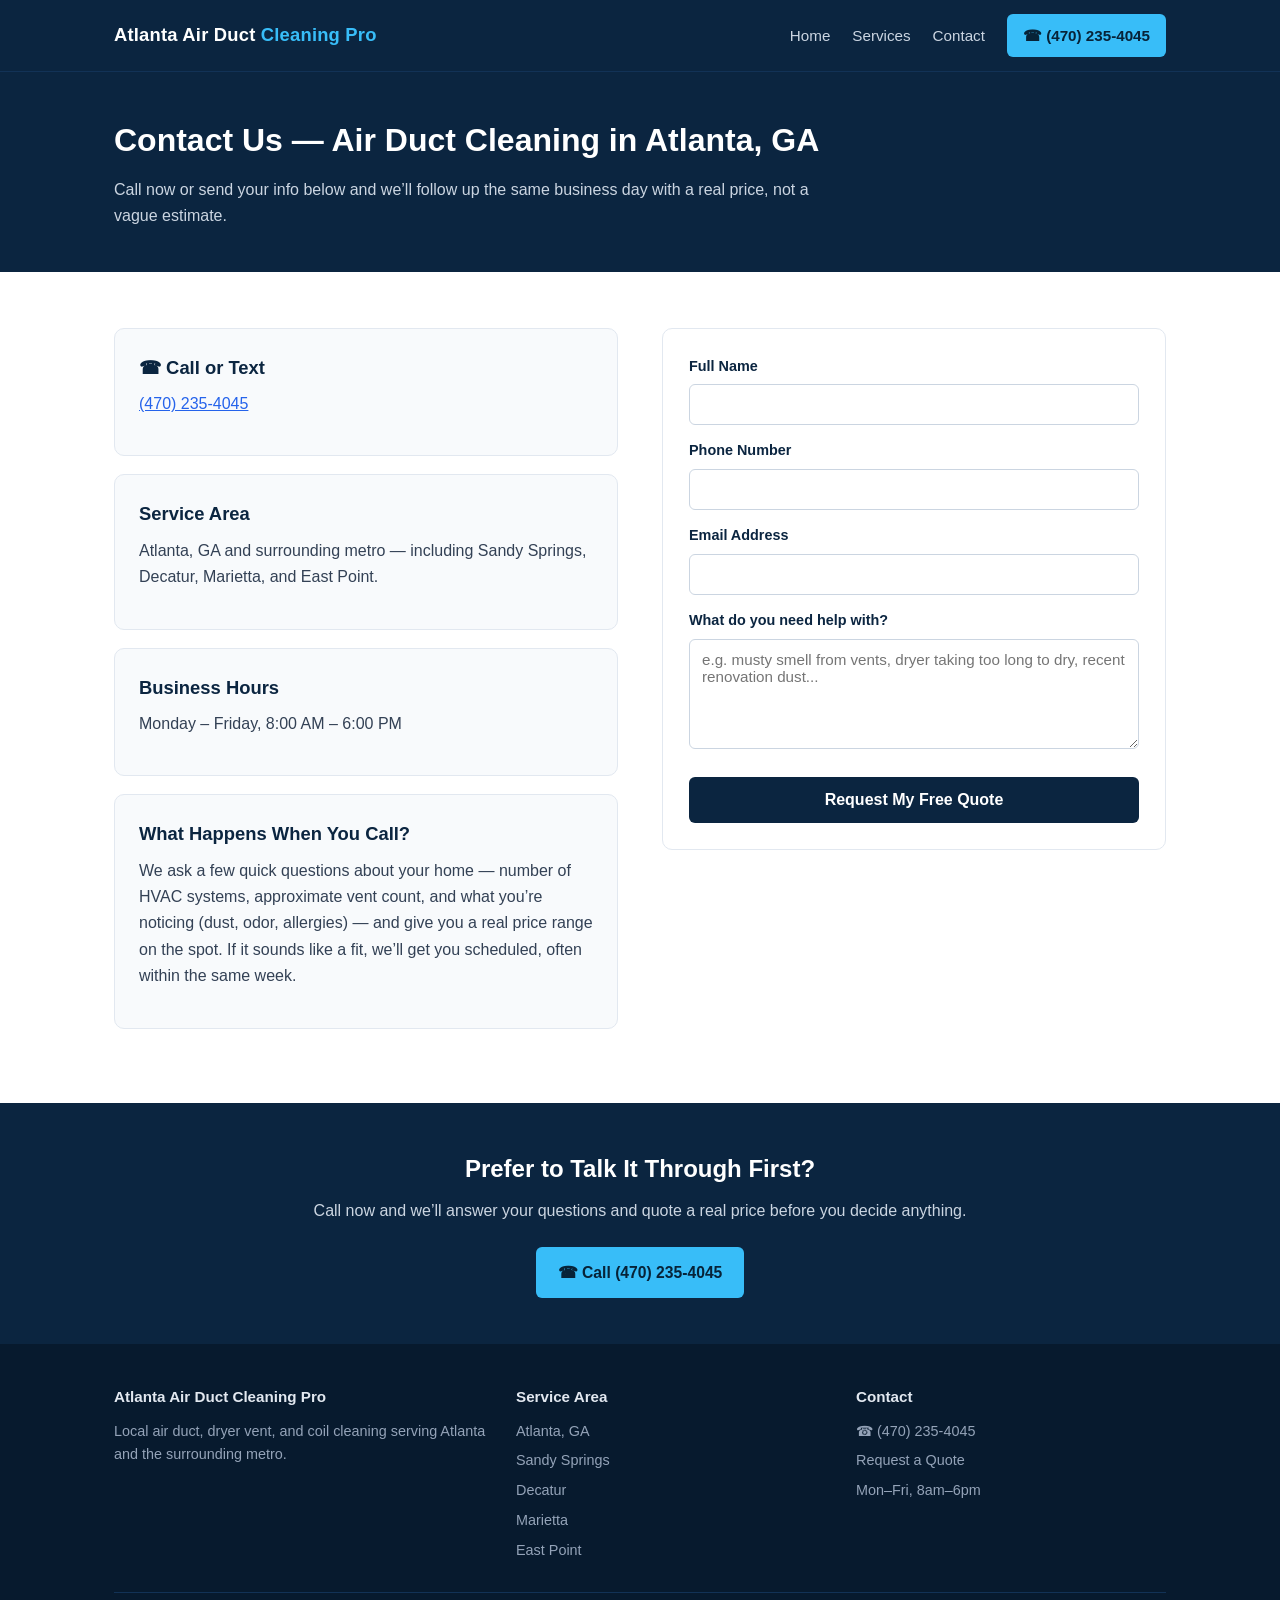
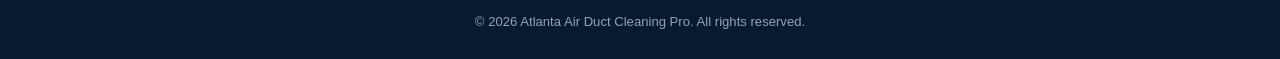
==== contact.html @ 1149c563 "Initial site build" ====
<!DOCTYPE html>
<html lang="en">
<head>
<meta charset="UTF-8">
<meta name="viewport" content="width=device-width, initial-scale=1.0">
<title>Contact Us | Air Duct Cleaning Atlanta, GA</title>
<meta name="description" content="Request a free quote for air duct cleaning in Atlanta, GA. Call (470) 235-4045 or send your details and we&rsquo;ll respond same business day.">
<link rel="canonical" href="https://atlantaairductcleaningpro.com/contact.html">
<link rel="stylesheet" href="styles.css">
<script type="application/ld+json">
{
  "@context": "https://schema.org",
  "@type": "LocalBusiness",
  "name": "Atlanta Air Duct Cleaning Pro",
  "telephone": "+14702354045",
  "address": {
    "@type": "PostalAddress",
    "addressLocality": "Atlanta",
    "addressRegion": "GA",
    "addressCountry": "US"
  },
  "areaServed": "Atlanta, GA",
  "description": "Contact Atlanta Air Duct Cleaning Pro for air duct cleaning in Atlanta, GA",
  "openingHours": "Mo-Fr 08:00-18:00"
}
</script>
</head>
<body>

<header class="site-header">
  <div class="nav-wrap">
    <a href="/" class="brand">Atlanta Air Duct <span>Cleaning Pro</span></a>
    <nav class="main-nav">
      <a href="/" class="nav-link">Home</a>
      <a href="/services.html" class="nav-link">Services</a>
      <a href="/contact.html" class="nav-link">Contact</a>
      <a href="tel:+14702354045" class="nav-phone">&#9742; (470) 235-4045</a>
    </nav>
  </div>
</header>

<section class="page-hero">
  <div class="container">
    <h1>Contact Us &mdash; Air Duct Cleaning in Atlanta, GA</h1>
    <p>Call now or send your info below and we&rsquo;ll follow up the same business day with a real price, not a vague estimate.</p>
  </div>
</section>

<section class="page-section">
  <div class="container contact-grid">
    <div>
      <div class="info-box">
        <h3>&#9742; Call or Text</h3>
        <p><a href="tel:+14702354045" style="color:#2563eb;text-decoration:underline;">(470) 235-4045</a></p>
      </div>
      <div class="info-box">
        <h3>Service Area</h3>
        <p>Atlanta, GA and surrounding metro &mdash; including Sandy Springs, Decatur, Marietta, and East Point.</p>
      </div>
      <div class="info-box">
        <h3>Business Hours</h3>
        <p>Monday &ndash; Friday, 8:00 AM &ndash; 6:00 PM</p>
      </div>
      <div class="info-box">
        <h3>What Happens When You Call?</h3>
        <p>We ask a few quick questions about your home &mdash; number of HVAC systems, approximate vent count, and what you&rsquo;re noticing (dust, odor, allergies) &mdash; and give you a real price range on the spot. If it sounds like a fit, we&rsquo;ll get you scheduled, often within the same week.</p>
      </div>
    </div>

    <div>
      <form class="lead-form" action="https://formspree.io/f/xzdnjpvz" method="POST">
        <label for="name">Full Name</label>
        <input type="text" id="name" name="name" required>

        <label for="phone">Phone Number</label>
        <input type="tel" id="phone" name="phone" required>

        <label for="email">Email Address</label>
        <input type="email" id="email" name="email" required>

        <label for="message">What do you need help with?</label>
        <textarea id="message" name="message" placeholder="e.g. musty smell from vents, dryer taking too long to dry, recent renovation dust..."></textarea>

        <input type="text" name="_gotcha" style="display:none" tabindex="-1">

        <button type="submit">Request My Free Quote</button>
      </form>
    </div>
  </div>
</section>

<section class="cta-band">
  <div class="container">
    <h2>Prefer to Talk It Through First?</h2>
    <p>Call now and we&rsquo;ll answer your questions and quote a real price before you decide anything.</p>
    <div class="cta-row" style="justify-content:center;">
      <a href="tel:+14702354045" class="btn btn-primary">&#9742; Call (470) 235-4045</a>
    </div>
  </div>
</section>

<footer class="site-footer">
  <div class="container">
    <div class="footer-grid">
      <div>
        <h4>Atlanta Air Duct Cleaning Pro</h4>
        <p>Local air duct, dryer vent, and coil cleaning serving Atlanta and the surrounding metro.</p>
      </div>
      <div>
        <h4>Service Area</h4>
        <ul>
          <li>Atlanta, GA</li>
          <li>Sandy Springs</li>
          <li>Decatur</li>
          <li>Marietta</li>
          <li>East Point</li>
        </ul>
      </div>
      <div>
        <h4>Contact</h4>
        <ul>
          <li><a href="tel:+14702354045">&#9742; (470) 235-4045</a></li>
          <li><a href="/contact.html">Request a Quote</a></li>
          <li>Mon&ndash;Fri, 8am&ndash;6pm</li>
        </ul>
      </div>
    </div>
    <div class="footer-bottom">
      &copy; 2026 Atlanta Air Duct Cleaning Pro. All rights reserved.
    </div>
  </div>
</footer>

</body>
</html>
---- styles.css ----
/* Atlanta Air Duct Cleaning Pro — site styles */

* {
  box-sizing: border-box;
  margin: 0;
  padding: 0;
}

html {
  scroll-behavior: smooth;
}

body {
  font-family: -apple-system, BlinkMacSystemFont, "Segoe UI", Roboto, Helvetica, Arial, sans-serif;
  color: #1e293b;
  line-height: 1.65;
  background: #ffffff;
}

img {
  max-width: 100%;
  display: block;
}

a {
  color: #2563eb;
}

.container {
  max-width: 1100px;
  margin: 0 auto;
  padding: 0 24px;
}

/* Header / Nav */
header.site-header {
  position: sticky;
  top: 0;
  z-index: 50;
  background: #0b2540;
  border-bottom: 1px solid #123256;
}

.nav-wrap {
  max-width: 1100px;
  margin: 0 auto;
  padding: 14px 24px;
  display: flex;
  align-items: center;
  justify-content: space-between;
  gap: 16px;
}

.brand {
  color: #ffffff;
  font-weight: 700;
  font-size: 1.15rem;
  text-decoration: none;
  letter-spacing: 0.2px;
}

.brand span {
  color: #38bdf8;
}

nav.main-nav {
  display: flex;
  align-items: center;
  gap: 22px;
}

nav.main-nav a.nav-link {
  color: #cbd5e1;
  text-decoration: none;
  font-size: 0.95rem;
  font-weight: 500;
}

nav.main-nav a.nav-link:hover {
  color: #ffffff;
}

.nav-phone {
  display: inline-flex;
  align-items: center;
  gap: 8px;
  background: #38bdf8;
  color: #072338;
  font-weight: 700;
  padding: 9px 16px;
  border-radius: 6px;
  text-decoration: none;
  font-size: 0.95rem;
  white-space: nowrap;
}

.nav-phone:hover {
  background: #0ea5e9;
}

/* Mobile nav */
.nav-toggle {
  display: none;
}

@media (max-width: 760px) {
  nav.main-nav .nav-link {
    display: none;
  }
  .nav-wrap {
    flex-wrap: wrap;
  }
}

/* Hero */
.hero {
  position: relative;
  background: #0b2540;
  color: #ffffff;
  overflow: hidden;
}

.hero-grid {
  max-width: 1100px;
  margin: 0 auto;
  padding: 56px 24px 64px;
  display: grid;
  grid-template-columns: 1.1fr 0.9fr;
  gap: 40px;
  align-items: center;
}

@media (max-width: 800px) {
  .hero-grid {
    grid-template-columns: 1fr;
    padding: 36px 20px 40px;
  }
}

.hero h1 {
  font-size: 2.3rem;
  line-height: 1.2;
  margin-bottom: 16px;
  color: #ffffff;
}

.hero p.lead {
  font-size: 1.08rem;
  color: #cbd5e1;
  margin-bottom: 24px;
}

.hero-image {
  border-radius: 10px;
  overflow: hidden;
  border: 1px solid #1c3d63;
}

.cta-row {
  display: flex;
  flex-wrap: wrap;
  gap: 14px;
}

.btn {
  display: inline-flex;
  align-items: center;
  gap: 8px;
  padding: 13px 22px;
  border-radius: 6px;
  text-decoration: none;
  font-weight: 700;
  font-size: 0.98rem;
}

.btn-primary {
  background: #38bdf8;
  color: #072338;
}

.btn-primary:hover {
  background: #0ea5e9;
}

.btn-secondary {
  background: transparent;
  color: #ffffff;
  border: 1.5px solid #45658a;
}

.btn-secondary:hover {
  border-color: #38bdf8;
}

.trust-strip {
  background: #f1f5f9;
  border-bottom: 1px solid #e2e8f0;
  padding: 14px 0;
}

.trust-strip .container {
  display: flex;
  flex-wrap: wrap;
  gap: 24px;
  justify-content: center;
  font-size: 0.92rem;
  color: #334155;
  text-align: center;
}

.trust-strip strong {
  color: #0b2540;
}

/* Sections */
section.page-section {
  padding: 56px 0;
}

section.page-section.alt {
  background: #f8fafc;
}

section.page-section h2 {
  font-size: 1.65rem;
  color: #0b2540;
  margin-bottom: 18px;
}

section.page-section h3 {
  font-size: 1.15rem;
  color: #0b2540;
  margin-bottom: 8px;
}

section.page-section p {
  margin-bottom: 14px;
  color: #334155;
}

.two-col {
  display: grid;
  grid-template-columns: 1fr 1fr;
  gap: 40px;
  align-items: center;
}

@media (max-width: 800px) {
  .two-col {
    grid-template-columns: 1fr;
  }
}

.two-col img {
  border-radius: 10px;
}

ul.check-list {
  list-style: none;
  margin: 0 0 14px 0;
}

ul.check-list li {
  padding-left: 28px;
  position: relative;
  margin-bottom: 10px;
  color: #334155;
}

ul.check-list li::before {
  content: "\2713";
  position: absolute;
  left: 0;
  top: 0;
  color: #0ea5e9;
  font-weight: 700;
}

.card-grid {
  display: grid;
  grid-template-columns: repeat(3, 1fr);
  gap: 20px;
}

@media (max-width: 800px) {
  .card-grid {
    grid-template-columns: 1fr;
  }
}

.card {
  background: #ffffff;
  border: 1px solid #e2e8f0;
  border-radius: 10px;
  padding: 22px;
}

.card h3 {
  margin-bottom: 8px;
}

.price-table {
  width: 100%;
  border-collapse: collapse;
  margin: 18px 0;
}

.price-table th,
.price-table td {
  text-align: left;
  padding: 12px 14px;
  border-bottom: 1px solid #e2e8f0;
}

.price-table th {
  background: #0b2540;
  color: #ffffff;
  font-size: 0.9rem;
}

.price-table td {
  font-size: 0.95rem;
  color: #334155;
}

/* FAQ */
.faq-item {
  background: #ffffff;
  border: 1px solid #e2e8f0;
  border-radius: 10px;
  padding: 20px 22px;
  margin-bottom: 14px;
}

.faq-item h3 {
  color: #0b2540;
  margin-bottom: 8px;
  font-size: 1.05rem;
}

.faq-item p {
  margin-bottom: 0;
}

/* Services list */
.service-block {
  border-bottom: 1px solid #e2e8f0;
  padding: 34px 0;
}

.service-block:first-of-type {
  padding-top: 0;
}

.service-block:last-of-type {
  border-bottom: none;
}

.service-block h2 {
  margin-bottom: 12px;
}

/* Contact page */
.contact-grid {
  display: grid;
  grid-template-columns: 1fr 1fr;
  gap: 44px;
}

@media (max-width: 800px) {
  .contact-grid {
    grid-template-columns: 1fr;
  }
}

.info-box {
  background: #f8fafc;
  border: 1px solid #e2e8f0;
  border-radius: 10px;
  padding: 24px;
  margin-bottom: 18px;
}

.info-box h3 {
  color: #0b2540;
  margin-bottom: 6px;
}

form.lead-form {
  background: #ffffff;
  border: 1px solid #e2e8f0;
  border-radius: 10px;
  padding: 26px;
}

form.lead-form label {
  display: block;
  font-size: 0.9rem;
  font-weight: 600;
  color: #0b2540;
  margin-bottom: 6px;
  margin-top: 14px;
}

form.lead-form label:first-child {
  margin-top: 0;
}

form.lead-form input,
form.lead-form textarea,
form.lead-form select {
  width: 100%;
  padding: 11px 12px;
  border: 1px solid #cbd5e1;
  border-radius: 6px;
  font-size: 0.95rem;
  font-family: inherit;
}

form.lead-form textarea {
  min-height: 110px;
  resize: vertical;
}

form.lead-form button {
  margin-top: 20px;
  width: 100%;
  background: #0b2540;
  color: #ffffff;
  border: none;
  padding: 14px;
  border-radius: 6px;
  font-weight: 700;
  font-size: 1rem;
  cursor: pointer;
}

form.lead-form button:hover {
  background: #123256;
}

/* Bottom CTA band */
.cta-band {
  background: #0b2540;
  color: #ffffff;
  padding: 46px 0;
  text-align: center;
}

.cta-band h2 {
  color: #ffffff;
  margin-bottom: 10px;
}

.cta-band p {
  color: #cbd5e1;
  margin-bottom: 22px;
}

/* Footer */
footer.site-footer {
  background: #071a2e;
  color: #94a3b8;
  padding: 40px 0 26px;
  font-size: 0.9rem;
}

.footer-grid {
  display: grid;
  grid-template-columns: 1.2fr 1fr 1fr;
  gap: 30px;
  margin-bottom: 24px;
}

@media (max-width: 760px) {
  .footer-grid {
    grid-template-columns: 1fr;
  }
}

footer.site-footer h4 {
  color: #e2e8f0;
  margin-bottom: 10px;
  font-size: 0.95rem;
}

footer.site-footer a {
  color: #94a3b8;
  text-decoration: none;
}

footer.site-footer a:hover {
  color: #ffffff;
}

footer.site-footer ul {
  list-style: none;
}

footer.site-footer ul li {
  margin-bottom: 6px;
}

.footer-bottom {
  border-top: 1px solid #123256;
  padding-top: 18px;
  text-align: center;
  font-size: 0.82rem;
}

/* Breadcrumb-ish page intro for service pages */
.page-hero {
  background: #0b2540;
  color: #ffffff;
  padding: 42px 0;
}

.page-hero h1 {
  color: #ffffff;
  font-size: 2rem;
  margin-bottom: 10px;
}

.page-hero p {
  color: #cbd5e1;
  max-width: 700px;
}

.compare-grid {
  display: grid;
  grid-template-columns: 1fr 1fr;
  gap: 20px;
}

@media (max-width: 800px) {
  .compare-grid {
    grid-template-columns: 1fr;
  }
}

.compare-grid .card h3 {
  color: #0b2540;
}
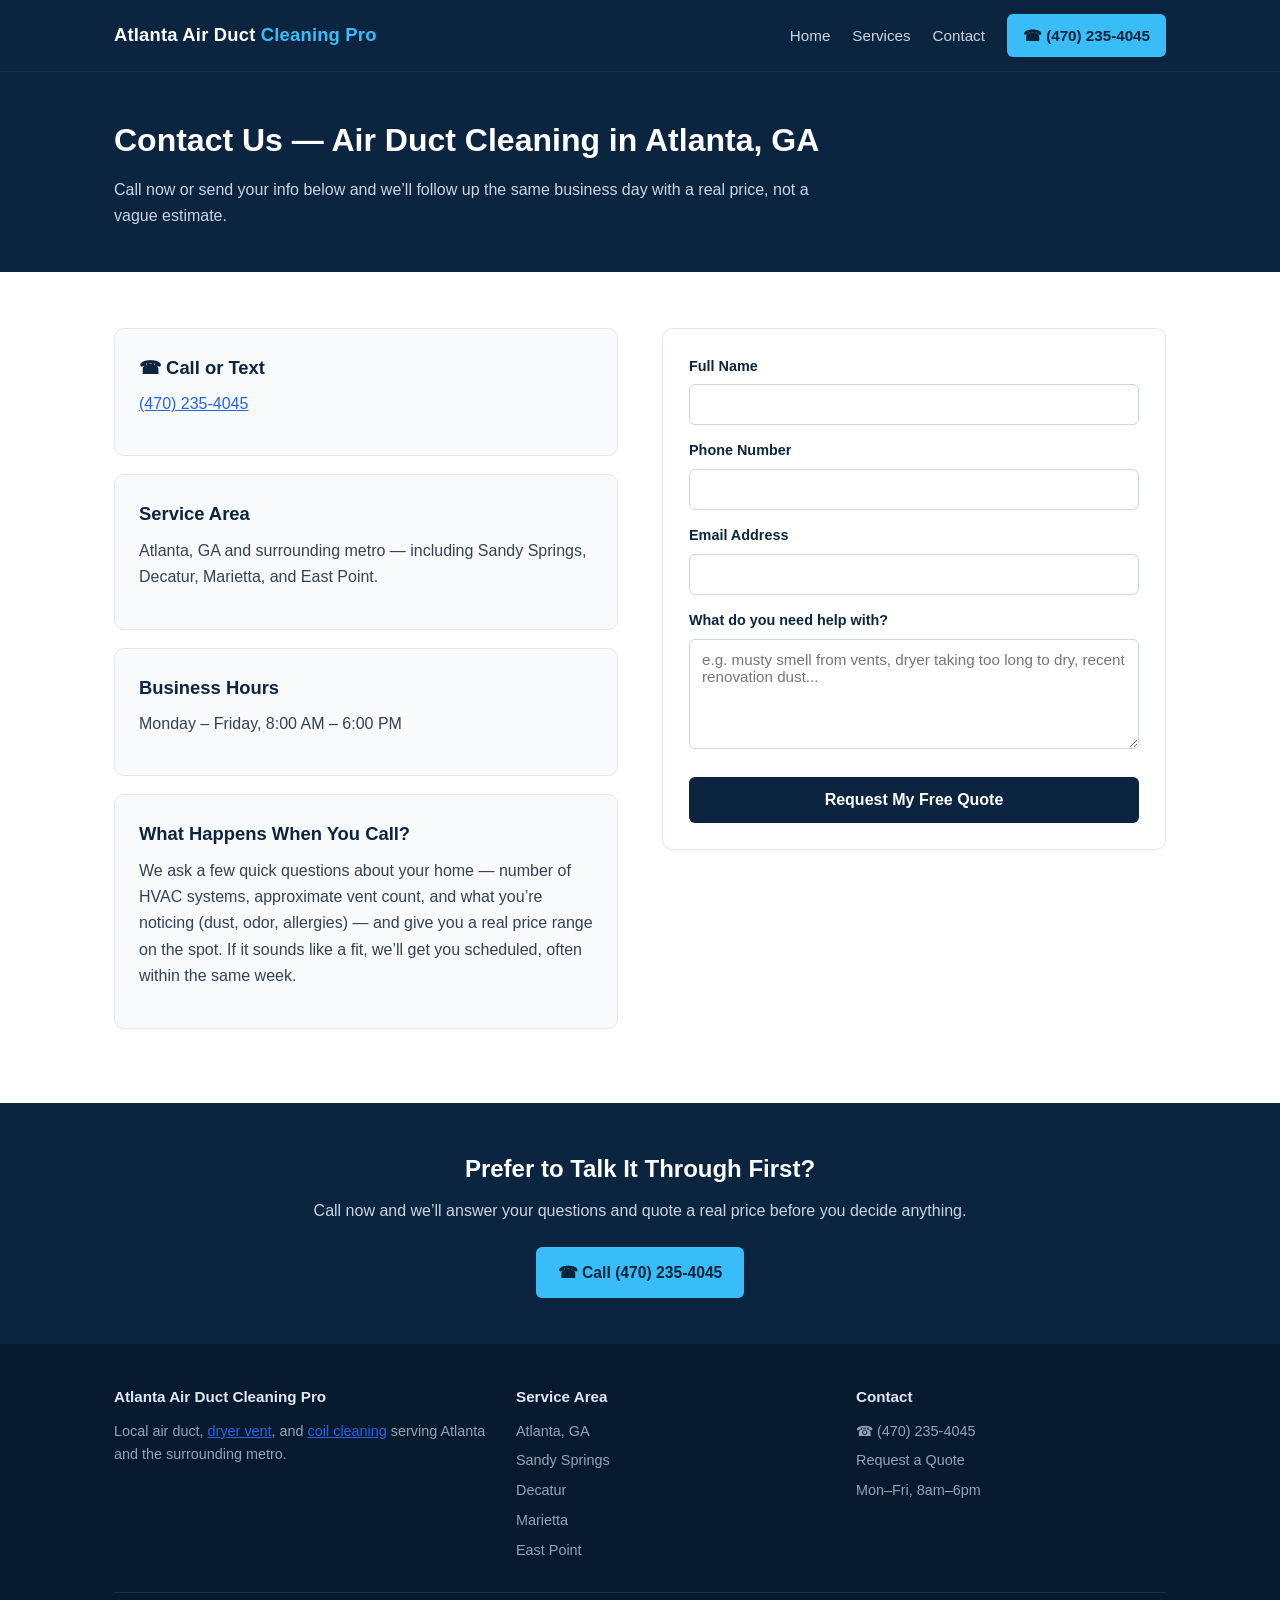
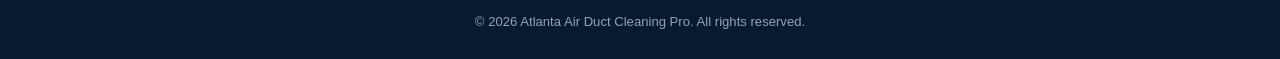
==== commit 4a3f7dff: "Add contextual internal links with descriptive anchor text (A3)" ====
--- a/contact.html
+++ b/contact.html
@@ -1,12 +1,13 @@
 <!DOCTYPE html>
+
 <html lang="en">
 <head>
-<meta charset="UTF-8">
-<meta name="viewport" content="width=device-width, initial-scale=1.0">
+<meta charset="utf-8"/>
+<meta content="width=device-width, initial-scale=1.0" name="viewport"/>
 <title>Contact Us | Air Duct Cleaning Atlanta, GA</title>
-<meta name="description" content="Request a free quote for air duct cleaning in Atlanta, GA. Call (470) 235-4045 or send your details and we&rsquo;ll respond same business day.">
-<link rel="canonical" href="https://atlantaairductcleaningpro.com/contact.html">
-<link rel="stylesheet" href="styles.css">
+<meta content="Request a free quote for air duct cleaning in Atlanta, GA. Call (470) 235-4045 or send your details and we’ll respond same business day." name="description"/>
+<link href="https://atlantaairductcleaningpro.com/contact.html" rel="canonical"/>
+<link href="styles.css" rel="stylesheet"/>
 <script type="application/ld+json">
 {
   "@context": "https://schema.org",
@@ -26,110 +27,98 @@
 </script>
 </head>
 <body>
-
 <header class="site-header">
-  <div class="nav-wrap">
-    <a href="/" class="brand">Atlanta Air Duct <span>Cleaning Pro</span></a>
-    <nav class="main-nav">
-      <a href="/" class="nav-link">Home</a>
-      <a href="/services.html" class="nav-link">Services</a>
-      <a href="/contact.html" class="nav-link">Contact</a>
-      <a href="tel:+14702354045" class="nav-phone">&#9742; (470) 235-4045</a>
-    </nav>
-  </div>
+<div class="nav-wrap">
+<a class="brand" href="/">Atlanta Air Duct <span>Cleaning Pro</span></a>
+<nav class="main-nav">
+<a class="nav-link" href="/">Home</a>
+<a class="nav-link" href="/services.html">Services</a>
+<a class="nav-link" href="/contact.html">Contact</a>
+<a class="nav-phone" href="tel:+14702354045">☎ (470) 235-4045</a>
+</nav>
+</div>
 </header>
-
 <section class="page-hero">
-  <div class="container">
-    <h1>Contact Us &mdash; Air Duct Cleaning in Atlanta, GA</h1>
-    <p>Call now or send your info below and we&rsquo;ll follow up the same business day with a real price, not a vague estimate.</p>
-  </div>
+<div class="container">
+<h1>Contact Us — Air Duct Cleaning in Atlanta, GA</h1>
+<p>Call now or send your info below and we’ll follow up the same business day with a real price, not a vague estimate.</p>
+</div>
 </section>
-
 <section class="page-section">
-  <div class="container contact-grid">
-    <div>
-      <div class="info-box">
-        <h3>&#9742; Call or Text</h3>
-        <p><a href="tel:+14702354045" style="color:#2563eb;text-decoration:underline;">(470) 235-4045</a></p>
-      </div>
-      <div class="info-box">
-        <h3>Service Area</h3>
-        <p>Atlanta, GA and surrounding metro &mdash; including Sandy Springs, Decatur, Marietta, and East Point.</p>
-      </div>
-      <div class="info-box">
-        <h3>Business Hours</h3>
-        <p>Monday &ndash; Friday, 8:00 AM &ndash; 6:00 PM</p>
-      </div>
-      <div class="info-box">
-        <h3>What Happens When You Call?</h3>
-        <p>We ask a few quick questions about your home &mdash; number of HVAC systems, approximate vent count, and what you&rsquo;re noticing (dust, odor, allergies) &mdash; and give you a real price range on the spot. If it sounds like a fit, we&rsquo;ll get you scheduled, often within the same week.</p>
-      </div>
+<div class="container contact-grid">
+<div>
+<div class="info-box">
+<h3>☎ Call or Text</h3>
+<p><a href="tel:+14702354045" style="color:#2563eb;text-decoration:underline;">(470) 235-4045</a></p>
+</div>
+<div class="info-box">
+<h3>Service Area</h3>
+<p>Atlanta, GA and surrounding metro — including Sandy Springs, Decatur, Marietta, and East Point.</p>
+</div>
+<div class="info-box">
+<h3>Business Hours</h3>
+<p>Monday – Friday, 8:00 AM – 6:00 PM</p>
+</div>
+<div class="info-box">
+<h3>What Happens When You Call?</h3>
+<p>We ask a few quick questions about your home — number of HVAC systems, approximate vent count, and what you’re noticing (dust, odor, allergies) — and give you a real price range on the spot. If it sounds like a fit, we’ll get you scheduled, often within the same week.</p>
+</div>
+</div>
+<div>
+<form action="https://formspree.io/f/xzdnjpvz" class="lead-form" method="POST">
+<label for="name">Full Name</label>
+<input id="name" name="name" required="" type="text"/>
+<label for="phone">Phone Number</label>
+<input id="phone" name="phone" required="" type="tel"/>
+<label for="email">Email Address</label>
+<input id="email" name="email" required="" type="email"/>
+<label for="message">What do you need help with?</label>
+<textarea id="message" name="message" placeholder="e.g. musty smell from vents, dryer taking too long to dry, recent renovation dust..."></textarea>
+<input name="_gotcha" style="display:none" tabindex="-1" type="text"/>
+<button type="submit">Request My Free Quote</button>
+</form>
+</div>
+</div>
+</section>
+<section class="cta-band">
+<div class="container">
+<h2>Prefer to Talk It Through First?</h2>
+<p>Call now and we’ll answer your questions and quote a real price before you decide anything.</p>
+<div class="cta-row" style="justify-content:center;">
+<a class="btn btn-primary" href="tel:+14702354045">☎ Call (470) 235-4045</a>
+</div>
+</div>
+</section>
+<footer class="site-footer">
+<div class="container">
+<div class="footer-grid">
+<div>
+<h4>Atlanta Air Duct Cleaning Pro</h4>
+<p>Local air duct, <a href="dryer-vent-cleaning-atlanta.html" style="color:#2563eb;text-decoration:underline;">dryer vent</a>, and <a href="hvac-coil-cleaning-atlanta.html" style="color:#2563eb;text-decoration:underline;">coil cleaning</a> serving Atlanta and the surrounding metro.</p>
+</div>
+<div>
+<h4>Service Area</h4>
+<ul>
+<li>Atlanta, GA</li>
+<li>Sandy Springs</li>
+<li>Decatur</li>
+<li>Marietta</li>
+<li>East Point</li>
+</ul>
+</div>
+<div>
+<h4>Contact</h4>
+<ul>
+<li><a href="tel:+14702354045">☎ (470) 235-4045</a></li>
+<li><a href="/contact.html">Request a Quote</a></li>
+<li>Mon–Fri, 8am–6pm</li>
+</ul>
+</div>
+</div>
+<div class="footer-bottom">
+      © 2026 Atlanta Air Duct Cleaning Pro. All rights reserved.
     </div>
-
-    <div>
-      <form class="lead-form" action="https://formspree.io/f/xzdnjpvz" method="POST">
-        <label for="name">Full Name</label>
-        <input type="text" id="name" name="name" required>
-
-        <label for="phone">Phone Number</label>
-        <input type="tel" id="phone" name="phone" required>
-
-        <label for="email">Email Address</label>
-        <input type="email" id="email" name="email" required>
-
-        <label for="message">What do you need help with?</label>
-        <textarea id="message" name="message" placeholder="e.g. musty smell from vents, dryer taking too long to dry, recent renovation dust..."></textarea>
-
-        <input type="text" name="_gotcha" style="display:none" tabindex="-1">
-
-        <button type="submit">Request My Free Quote</button>
-      </form>
-    </div>
-  </div>
-</section>
-
-<section class="cta-band">
-  <div class="container">
-    <h2>Prefer to Talk It Through First?</h2>
-    <p>Call now and we&rsquo;ll answer your questions and quote a real price before you decide anything.</p>
-    <div class="cta-row" style="justify-content:center;">
-      <a href="tel:+14702354045" class="btn btn-primary">&#9742; Call (470) 235-4045</a>
-    </div>
-  </div>
-</section>
-
-<footer class="site-footer">
-  <div class="container">
-    <div class="footer-grid">
-      <div>
-        <h4>Atlanta Air Duct Cleaning Pro</h4>
-        <p>Local air duct, dryer vent, and coil cleaning serving Atlanta and the surrounding metro.</p>
-      </div>
-      <div>
-        <h4>Service Area</h4>
-        <ul>
-          <li>Atlanta, GA</li>
-          <li>Sandy Springs</li>
-          <li>Decatur</li>
-          <li>Marietta</li>
-          <li>East Point</li>
-        </ul>
-      </div>
-      <div>
-        <h4>Contact</h4>
-        <ul>
-          <li><a href="tel:+14702354045">&#9742; (470) 235-4045</a></li>
-          <li><a href="/contact.html">Request a Quote</a></li>
-          <li>Mon&ndash;Fri, 8am&ndash;6pm</li>
-        </ul>
-      </div>
-    </div>
-    <div class="footer-bottom">
-      &copy; 2026 Atlanta Air Duct Cleaning Pro. All rights reserved.
-    </div>
-  </div>
+</div>
 </footer>
-
 </body>
 </html>
